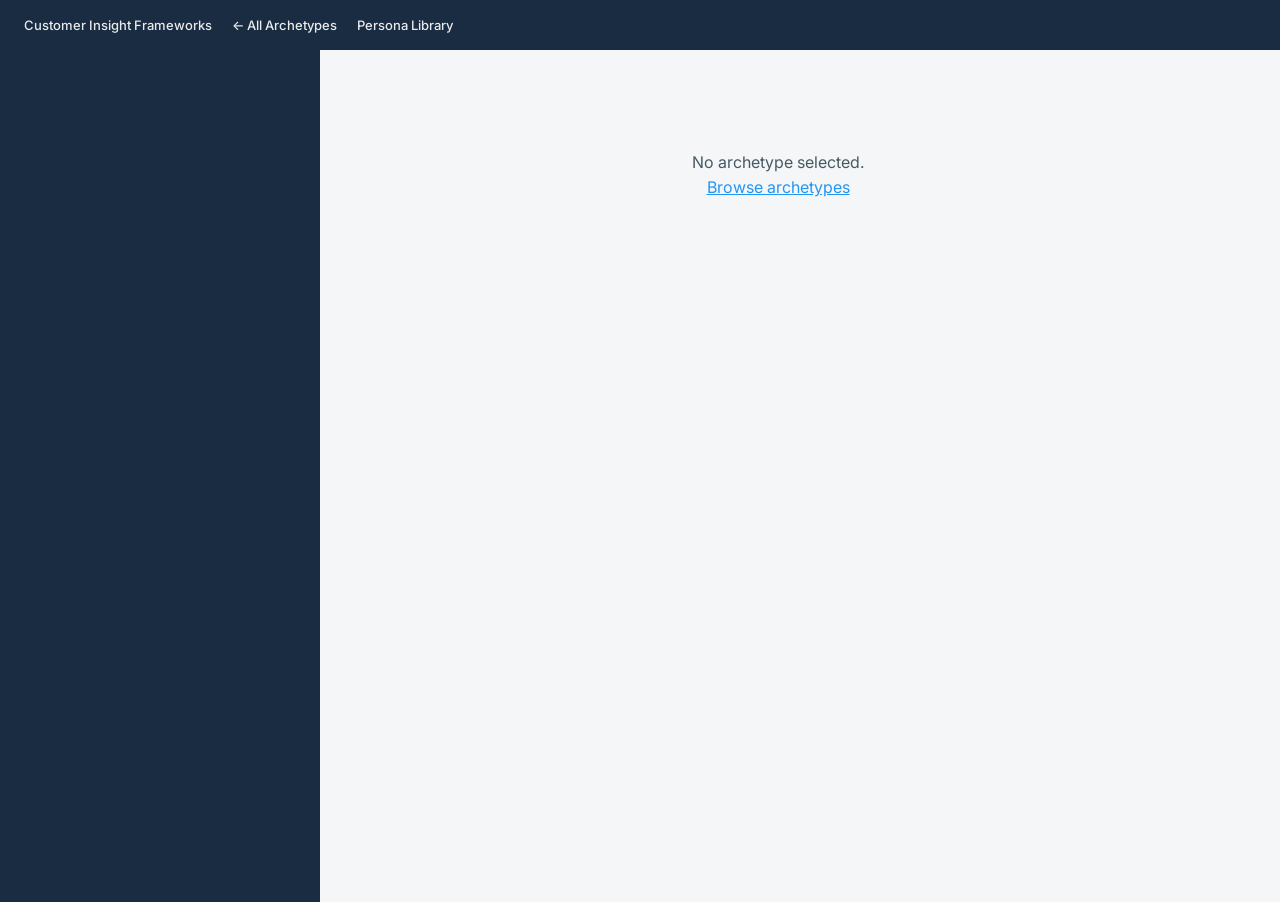
==== archetype.html @ 03883ad9 "Archetypes as tab in Persona Library; align CSP name with Book1; deploy-ready - Add Personas/Archety" ====
<!DOCTYPE html>
<html lang="en">
<head>
  <meta charset="UTF-8">
  <meta name="viewport" content="width=device-width, initial-scale=1.0">
  <title>Archetype — Customer Insight Frameworks</title>
  <link rel="preconnect" href="https://fonts.googleapis.com">
  <link href="https://fonts.googleapis.com/css2?family=Inter:wght@300;400;500;600;700;800&display=swap" rel="stylesheet">
  <style>
    *, *::before, *::after { box-sizing: border-box; margin: 0; padding: 0; }
    :root {
      --sidebar: #1a2c42;
      --sidebar-text: #fff;
      --main-bg: #f5f6f8;
      --text: #263238;
      --text-secondary: #455a64;
      --accent: #2196F3;
      --radius: 6px;
    }
    body { font-family: 'Inter', -apple-system, sans-serif; color: var(--text); line-height: 1.6; -webkit-font-smoothing: antialiased; background: var(--main-bg); }

    .top-bar {
      background: var(--sidebar);
      padding: 12px 24px;
      display: flex;
      align-items: center;
      justify-content: space-between;
    }
    .top-bar a {
      color: rgba(255,255,255,0.9);
      text-decoration: none;
      font-size: 13px;
      font-weight: 500;
    }
    .top-bar a:hover { color: #fff; }

    .layout {
      display: flex;
      min-height: calc(100vh - 48px);
    }

    .sidebar {
      width: 320px;
      min-width: 280px;
      background: var(--sidebar);
      color: var(--sidebar-text);
      padding: 32px 24px;
      overflow-y: auto;
    }
    .sidebar-photo {
      width: 120px;
      height: 120px;
      border-radius: 50%;
      overflow: hidden;
      margin: 0 auto 16px;
      display: block;
      border: 3px solid rgba(255,255,255,0.2);
    }
    .sidebar-photo img { width: 100%; height: 100%; object-fit: cover; }
    .sidebar-name {
      font-size: 28px;
      font-weight: 800;
      text-align: center;
      letter-spacing: 0.5px;
      margin-bottom: 4px;
    }
    .sidebar-role { font-size: 13px; text-align: center; opacity: 0.9; margin-bottom: 24px; }

    .sidebar-section { margin-bottom: 28px; }
    .sidebar-section-title {
      font-size: 10px;
      font-weight: 700;
      text-transform: uppercase;
      letter-spacing: 1.5px;
      opacity: 0.8;
      margin-bottom: 12px;
    }
    .sidebar-section ul { list-style: none; }
    .sidebar-section li { font-size: 12px; padding: 4px 0; padding-left: 14px; position: relative; }
    .sidebar-section li::before { content: '•'; position: absolute; left: 0; opacity: 0.7; }

    .device-pie {
      width: 140px;
      height: 140px;
      margin: 0 auto 12px;
      border-radius: 50%;
      background: conic-gradient(#42a5f5 0% var(--p1), #1e88e5 var(--p1) var(--p2), #1565c0 var(--p2) 100%);
    }
    .device-legend { font-size: 11px; text-align: center; opacity: 0.85; }

    .region-block { margin-bottom: 12px; }
    .region-name { font-size: 11px; font-weight: 700; margin-bottom: 4px; opacity: 0.9; }
    .region-block ul { margin: 0; padding-left: 14px; }
    .region-block li { font-size: 11px; padding: 2px 0; }

    .main {
      flex: 1;
      padding: 40px 48px 60px;
      overflow-y: auto;
      background: var(--main-bg);
    }
    .main-inner { max-width: 820px; }

    .main-title { font-size: 36px; font-weight: 800; color: var(--text); letter-spacing: -0.5px; margin-bottom: 8px; }
    .main-tagline { font-size: 17px; font-style: italic; color: var(--text-secondary); margin-bottom: 24px; }
    .main-narrative { font-size: 15px; color: var(--text-secondary); line-height: 1.8; margin-bottom: 32px; }

    .section-title { font-size: 18px; font-weight: 700; color: var(--text); margin-bottom: 16px; }
    .time-section { display: flex; gap: 32px; margin-bottom: 32px; flex-wrap: wrap; }
    .time-list { flex: 1; min-width: 280px; }
    .time-list ul { list-style: none; }
    .time-list li { font-size: 14px; color: var(--text-secondary); padding: 6px 0; padding-left: 20px; position: relative; }
    .time-list li::before { content: '•'; position: absolute; left: 0; color: var(--accent); font-weight: 700; }
    .time-icons {
      display: grid;
      grid-template-columns: repeat(3, 1fr);
      gap: 12px;
      max-width: 280px;
    }
    .time-icon {
      background: #e3f2fd;
      color: #1565c0;
      border-radius: 50%;
      width: 72px;
      height: 72px;
      display: flex;
      align-items: center;
      justify-content: center;
      font-size: 10px;
      font-weight: 600;
      text-align: center;
      padding: 8px;
      line-height: 1.3;
    }

    .two-col { display: grid; grid-template-columns: 1fr 1fr; gap: 32px; margin-bottom: 32px; }
    .two-col .section-title { margin-bottom: 12px; }
    .two-col ul { list-style: none; }
    .two-col li { font-size: 14px; color: var(--text-secondary); padding: 5px 0; padding-left: 18px; position: relative; }
    .two-col li::before { content: '•'; position: absolute; left: 0; color: var(--accent); }

    .toolkit-section { margin-bottom: 32px; }
    .toolkit-cat { margin-bottom: 16px; }
    .toolkit-cat-title { font-size: 12px; font-weight: 700; text-transform: uppercase; letter-spacing: 0.5px; color: var(--text-secondary); margin-bottom: 8px; }
    .toolkit-icons { display: flex; flex-wrap: wrap; gap: 8px; }
    .toolkit-icon {
      background: #e3f2fd;
      color: #1565c0;
      font-size: 11px;
      font-weight: 600;
      padding: 6px 12px;
      border-radius: 4px;
    }

    .channel-bars { margin-bottom: 20px; }
    .channel-row { display: flex; align-items: center; gap: 12px; margin-bottom: 8px; font-size: 13px; }
    .channel-label { width: 100px; flex-shrink: 0; color: var(--text-secondary); }
    .channel-track { flex: 1; height: 8px; background: #e0e0e0; border-radius: 4px; overflow: hidden; }
    .channel-fill { height: 100%; background: var(--accent); border-radius: 4px; }

    .footer-block {
      margin-top: 48px;
      padding-top: 24px;
      border-top: 1px solid #e0e0e0;
      font-size: 15px; font-weight: 700; color: var(--text);
    }
    .footer-placeholder { font-size: 12px; color: #9e9e9e; text-transform: uppercase; letter-spacing: 1px; margin-top: 8px; }

    .empty-state { padding: 60px 24px; text-align: center; color: var(--text-secondary); }
    .empty-state a { color: var(--accent); }

    @media (max-width: 900px) {
      .layout { flex-direction: column; }
      .sidebar { width: 100%; padding: 24px; }
      .two-col { grid-template-columns: 1fr; }
      .time-section { flex-direction: column; }
      .time-icons { max-width: 100%; }
    }
    @media (max-width: 768px) {
      .main { padding: 24px 20px 40px; }
    }
  </style>
</head>
<body>
  <div class="top-bar">
    <div>
      <a href="index.html">Customer Insight Frameworks</a>
      <a href="archetypes.html" style="margin-left: 16px;">&larr; All Archetypes</a>
      <a href="library.html" style="margin-left: 16px;">Persona Library</a>
    </div>
  </div>

  <div class="layout">
    <aside class="sidebar" id="sidebar"></aside>
    <main class="main">
      <div class="main-inner" id="mainContent"></div>
    </main>
  </div>

  <script src="archetype-data.js"></script>
  <script>
    (function() {
      const params = new URLSearchParams(location.search);
      const id = params.get('id');
      if (!id) {
        document.getElementById('sidebar').innerHTML = '';
        document.getElementById('mainContent').innerHTML = '<div class="empty-state"><p>No archetype selected.</p><p><a href="archetypes.html">Browse archetypes</a></p></div>';
        return;
      }
      const a = archetypeData.archetypes.find(x => x.id === id);
      if (!a) {
        document.getElementById('sidebar').innerHTML = '';
        document.getElementById('mainContent').innerHTML = '<div class="empty-state"><p>Archetype not found.</p><p><a href="archetypes.html">Browse archetypes</a></p></div>';
        return;
      }

      document.title = a.name + ' — ' + a.role + ' | Archetypes';

      const du = a.deviceUsage || {};
      const total = (du.laptop || 0) + (du.mobile || 0) + (du.tablet || 0) + (du.desktop || 0) || 1;
      const p1 = ((du.laptop || 0) / total * 100).toFixed(1);
      const p2 = (((du.laptop || 0) + (du.mobile || 0)) / total * 100).toFixed(1);

      const otherRolesList = Array.isArray(a.otherRoles) ? a.otherRoles : (a.otherRoles ? [a.otherRoles] : []);
      const otherRolesHtml = otherRolesList.length ? '<ul><li>' + otherRolesList.join('</li><li>') + '</li></ul>' : '';

      let regionsHtml = '';
      if (a.regionalConsiderations && typeof a.regionalConsiderations === 'object') {
        regionsHtml = Object.entries(a.regionalConsiderations).map(([region, points]) => {
          const list = Array.isArray(points) ? points : [points];
          return '<div class="region-block"><div class="region-name">' + region + '</div><ul><li>' + list.join('</li><li>') + '</li></ul></div>';
        }).join('');
      }

      const coreList = a.coreJourneys || a.coreExperiences || [];
      const collabList = a.keyCollaborators || [];

      document.getElementById('sidebar').innerHTML = `
        <div class="sidebar-photo-wrap">
          <img class="sidebar-photo" src="${a.avatar}" alt="${a.name}" onerror="this.style.display='none';this.nextElementSibling.style.display='flex';"/>
          <div class="sidebar-photo" style="display:none;align-items:center;justify-content:center;background:#2d3e52;font-size:36px;font-weight:700;">${a.name.substring(0,2)}</div>
        </div>
        <div class="sidebar-name">${a.name.toUpperCase()}</div>
        <div class="sidebar-role">${a.role}</div>
        ${otherRolesList.length ? '<div class="sidebar-section"><div class="sidebar-section-title">Other Roles</div>' + otherRolesHtml + '</div>' : ''}
        <div class="sidebar-section">
          <div class="sidebar-section-title">Device Usage</div>
          <div class="device-pie" style="--p1:${p1}%;--p2:${p2}%"></div>
          <div class="device-legend">Laptop ${du.laptop || 0}% · Mobile ${du.mobile || 0}% · Tablet ${du.tablet || 0}%</div>
        </div>
        ${coreList.length ? '<div class="sidebar-section"><div class="sidebar-section-title">Core Journeys</div><ul><li>' + coreList.join('</li><li>') + '</li></ul></div>' : ''}
        ${collabList.length ? '<div class="sidebar-section"><div class="sidebar-section-title">Key Collaborators</div><ul><li>' + collabList.join('</li><li>') + '</li></ul></div>' : ''}
        ${regionsHtml ? '<div class="sidebar-section"><div class="sidebar-section-title">Regional Considerations</div>' + regionsHtml + '</div>' : ''}
      `;

      const timeIconsHtml = (a.timeIcons || []).slice(0, 6).map(t => '<div class="time-icon">' + (t.label || '') + '</div>').join('');
      const toolkit = a.dailyToolkit || {};
      const produce = toolkit.produce || [];
      const collaborate = toolkit.collaborate || [];
      const administrate = toolkit.administrate || [];
      const toolkitHtml = `
        <div class="toolkit-cat"><div class="toolkit-cat-title">Produce</div><div class="toolkit-icons">${produce.map(t => '<span class="toolkit-icon">' + t + '</span>').join('')}</div></div>
        <div class="toolkit-cat"><div class="toolkit-cat-title">Collaborate</div><div class="toolkit-icons">${collaborate.map(t => '<span class="toolkit-icon">' + t + '</span>').join('')}</div></div>
        <div class="toolkit-cat"><div class="toolkit-cat-title">Administrate</div><div class="toolkit-icons">${administrate.map(t => '<span class="toolkit-icon">' + t + '</span>').join('')}</div></div>
      `;
      const comm = (a.preferredChannels && a.preferredChannels.communication) || [];
      const supp = (a.preferredChannels && a.preferredChannels.support) || [];
      const channelBars = (label, items) => '<div class="channel-bars"><div class="toolkit-cat-title">' + label + '</div>' + items.map(c => '<div class="channel-row"><span class="channel-label">' + c.name + '</span><div class="channel-track"><div class="channel-fill" style="width:' + (c.value || 0) + '%"></div></div></div>').join('') + '</div>';
      const channelsHtml = channelBars('Communication', comm) + channelBars('Support', supp);

      document.getElementById('mainContent').innerHTML = `
        <h1 class="main-title">${a.role}</h1>
        <p class="main-tagline">${a.tagline}</p>
        <div class="main-narrative">${a.narrative}</div>

        <div class="section-title">How ${a.name} spends their time</div>
        <div class="time-section">
          <div class="time-list"><ul>${(a.howSpendsTime || []).map(s => '<li>' + s + '</li>').join('')}</ul></div>
          <div class="time-icons">${timeIconsHtml}</div>
        </div>

        <div class="two-col">
          <div>
            <div class="section-title">Motivations</div>
            <ul>${(a.motivations || []).map(m => '<li>' + m + '</li>').join('')}</ul>
          </div>
          <div>
            <div class="section-title">Challenges</div>
            <ul>${(a.challenges || []).map(c => '<li>' + c + '</li>').join('')}</ul>
          </div>
        </div>

        <div class="toolkit-section">
          <div class="section-title">Daily toolkit</div>
          ${toolkitHtml}
        </div>

        <div class="toolkit-section">
          <div class="section-title">Preferred channels</div>
          ${channelsHtml}
        </div>

        <div class="footer-block">${a.footerTitle || (a.name + ' and friends')}</div>
        <div class="footer-placeholder">Placeholder for demographic analysis</div>
      `;
    })();
  </script>
</body>
</html>
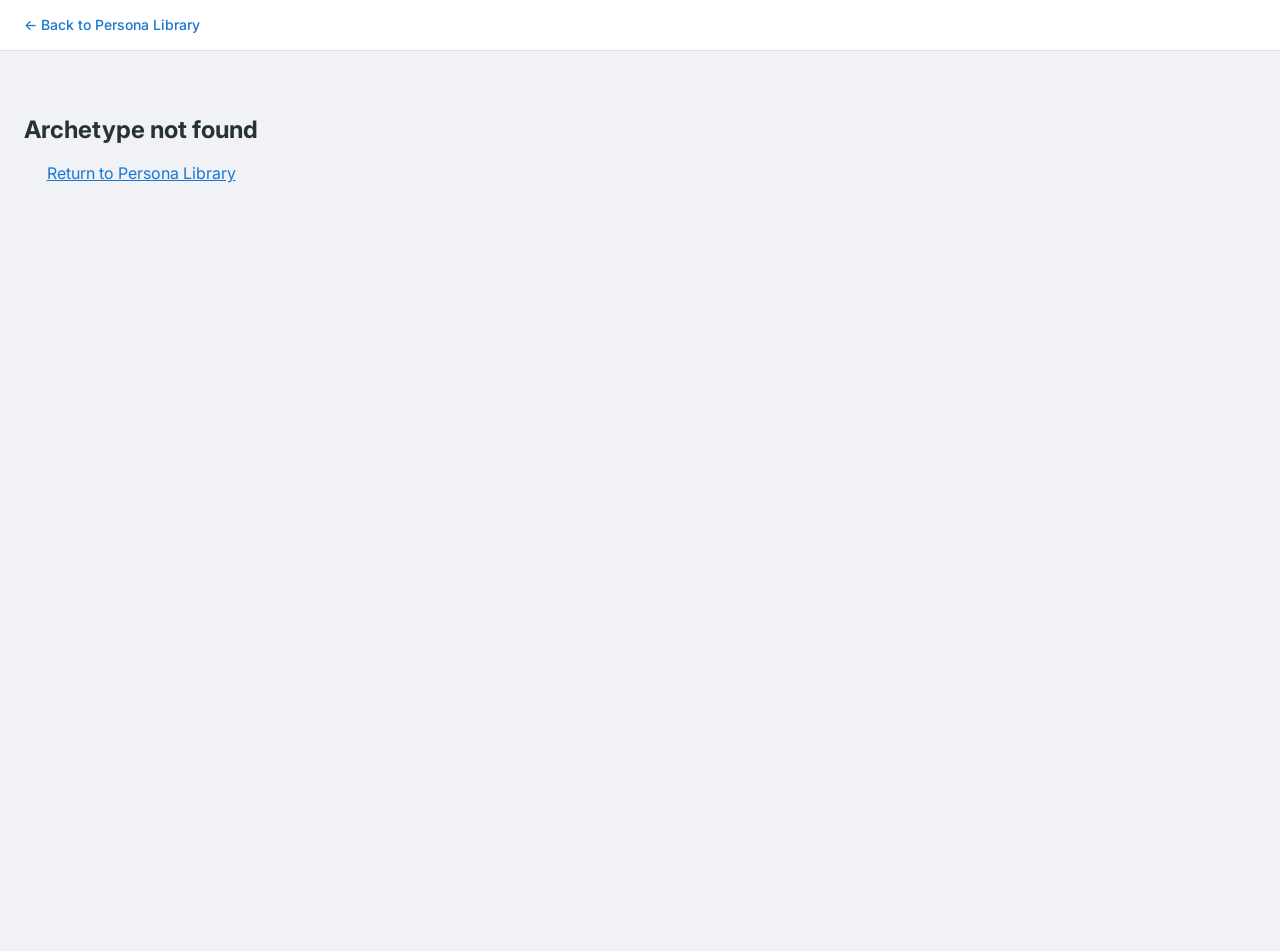
==== commit d86e7ba2: "Deploy: Archetypes section, journey maps page, data personas, and persona library updates Made-with:" ====
--- a/archetype.html
+++ b/archetype.html
@@ -3,306 +3,193 @@
 <head>
   <meta charset="UTF-8">
   <meta name="viewport" content="width=device-width, initial-scale=1.0">
-  <title>Archetype — Customer Insight Frameworks</title>
+  <title>Archetype — Persona Library</title>
   <link rel="preconnect" href="https://fonts.googleapis.com">
-  <link href="https://fonts.googleapis.com/css2?family=Inter:wght@300;400;500;600;700;800&display=swap" rel="stylesheet">
+  <link href="https://fonts.googleapis.com/css2?family=Inter:wght@400;500;600;700;800&display=swap" rel="stylesheet">
   <style>
     *, *::before, *::after { box-sizing: border-box; margin: 0; padding: 0; }
     :root {
-      --sidebar: #1a2c42;
-      --sidebar-text: #fff;
-      --main-bg: #f5f6f8;
-      --text: #263238;
-      --text-secondary: #455a64;
-      --accent: #2196F3;
-      --radius: 6px;
+      --sidebar-bg: #1e3a5f;
+      --sidebar-text: #ffffff;
+      --sidebar-muted: rgba(255,255,255,0.75);
+      --main-bg: #f0f2f5;
+      --main-text: #263238;
+      --main-muted: #546e7a;
+      --accent: #1976d2;
+      --accent-light: #e3f2fd;
     }
-    body { font-family: 'Inter', -apple-system, sans-serif; color: var(--text); line-height: 1.6; -webkit-font-smoothing: antialiased; background: var(--main-bg); }
-
-    .top-bar {
-      background: var(--sidebar);
-      padding: 12px 24px;
-      display: flex;
-      align-items: center;
-      justify-content: space-between;
-    }
-    .top-bar a {
-      color: rgba(255,255,255,0.9);
-      text-decoration: none;
-      font-size: 13px;
-      font-weight: 500;
-    }
-    .top-bar a:hover { color: #fff; }
-
-    .layout {
-      display: flex;
-      min-height: calc(100vh - 48px);
-    }
-
-    .sidebar {
-      width: 320px;
-      min-width: 280px;
-      background: var(--sidebar);
-      color: var(--sidebar-text);
-      padding: 32px 24px;
-      overflow-y: auto;
-    }
-    .sidebar-photo {
-      width: 120px;
-      height: 120px;
-      border-radius: 50%;
-      overflow: hidden;
-      margin: 0 auto 16px;
-      display: block;
-      border: 3px solid rgba(255,255,255,0.2);
-    }
-    .sidebar-photo img { width: 100%; height: 100%; object-fit: cover; }
-    .sidebar-name {
-      font-size: 28px;
-      font-weight: 800;
-      text-align: center;
-      letter-spacing: 0.5px;
-      margin-bottom: 4px;
-    }
-    .sidebar-role { font-size: 13px; text-align: center; opacity: 0.9; margin-bottom: 24px; }
-
+    body { font-family: 'Inter', -apple-system, sans-serif; background: var(--main-bg); color: var(--main-text); line-height: 1.6; -webkit-font-smoothing: antialiased; min-height: 100vh; }
+    .page { display: flex; min-height: 100vh; }
+    .back-bar { background: #fff; border-bottom: 1px solid #e0e0e0; padding: 12px 24px; }
+    .back-bar a { color: var(--accent); text-decoration: none; font-size: 14px; font-weight: 500; display: inline-flex; align-items: center; gap: 6px; }
+    .back-bar a:hover { text-decoration: underline; }
+    .sidebar { width: 320px; flex-shrink: 0; background: var(--sidebar-bg); color: var(--sidebar-text); padding: 32px 24px; overflow-y: auto; }
+    .sidebar-photo { width: 120px; height: 120px; border-radius: 50%; overflow: hidden; margin: 0 auto 16px; border: 3px solid rgba(255,255,255,0.2); }
+    .sidebar-photo img { width: 100%; height: 100%; object-fit: cover; display: block; }
+    .sidebar-name { font-size: 28px; font-weight: 800; letter-spacing: 0.05em; text-align: center; margin-bottom: 4px; }
+    .sidebar-role { font-size: 13px; color: var(--sidebar-muted); text-align: center; margin-bottom: 28px; }
     .sidebar-section { margin-bottom: 28px; }
-    .sidebar-section-title {
-      font-size: 10px;
-      font-weight: 700;
-      text-transform: uppercase;
-      letter-spacing: 1.5px;
-      opacity: 0.8;
-      margin-bottom: 12px;
-    }
-    .sidebar-section ul { list-style: none; }
-    .sidebar-section li { font-size: 12px; padding: 4px 0; padding-left: 14px; position: relative; }
-    .sidebar-section li::before { content: '•'; position: absolute; left: 0; opacity: 0.7; }
-
-    .device-pie {
-      width: 140px;
-      height: 140px;
-      margin: 0 auto 12px;
-      border-radius: 50%;
-      background: conic-gradient(#42a5f5 0% var(--p1), #1e88e5 var(--p1) var(--p2), #1565c0 var(--p2) 100%);
-    }
-    .device-legend { font-size: 11px; text-align: center; opacity: 0.85; }
-
+    .sidebar-section-title { font-size: 10px; font-weight: 700; text-transform: uppercase; letter-spacing: 1.5px; color: var(--sidebar-muted); margin-bottom: 10px; }
+    .sidebar-section ul, .sidebar-section .list { list-style: none; }
+    .sidebar-section li, .sidebar-section .list-item { font-size: 13px; color: var(--sidebar-muted); padding: 4px 0; line-height: 1.5; }
+    .device-pie { width: 140px; height: 140px; border-radius: 50%; margin: 0 auto 12px; background: conic-gradient(var(--accent) 0deg, var(--accent) calc(var(--laptop, 50) * 3.6deg), #2d5a8a calc(var(--laptop, 50) * 3.6deg), #2d5a8a calc((var(--laptop, 50) + var(--desktop, 30)) * 3.6deg), #3d6a9a calc((var(--laptop, 50) + var(--desktop, 30)) * 3.6deg), #3d6a9a 360deg); }
+    .device-legend { display: flex; justify-content: center; gap: 12px; flex-wrap: wrap; font-size: 11px; color: var(--sidebar-muted); }
     .region-block { margin-bottom: 12px; }
-    .region-name { font-size: 11px; font-weight: 700; margin-bottom: 4px; opacity: 0.9; }
-    .region-block ul { margin: 0; padding-left: 14px; }
-    .region-block li { font-size: 11px; padding: 2px 0; }
-
-    .main {
-      flex: 1;
-      padding: 40px 48px 60px;
-      overflow-y: auto;
-      background: var(--main-bg);
-    }
-    .main-inner { max-width: 820px; }
-
-    .main-title { font-size: 36px; font-weight: 800; color: var(--text); letter-spacing: -0.5px; margin-bottom: 8px; }
-    .main-tagline { font-size: 17px; font-style: italic; color: var(--text-secondary); margin-bottom: 24px; }
-    .main-narrative { font-size: 15px; color: var(--text-secondary); line-height: 1.8; margin-bottom: 32px; }
-
-    .section-title { font-size: 18px; font-weight: 700; color: var(--text); margin-bottom: 16px; }
-    .time-section { display: flex; gap: 32px; margin-bottom: 32px; flex-wrap: wrap; }
-    .time-list { flex: 1; min-width: 280px; }
-    .time-list ul { list-style: none; }
-    .time-list li { font-size: 14px; color: var(--text-secondary); padding: 6px 0; padding-left: 20px; position: relative; }
-    .time-list li::before { content: '•'; position: absolute; left: 0; color: var(--accent); font-weight: 700; }
-    .time-icons {
-      display: grid;
-      grid-template-columns: repeat(3, 1fr);
-      gap: 12px;
-      max-width: 280px;
-    }
-    .time-icon {
-      background: #e3f2fd;
-      color: #1565c0;
-      border-radius: 50%;
-      width: 72px;
-      height: 72px;
-      display: flex;
-      align-items: center;
-      justify-content: center;
-      font-size: 10px;
-      font-weight: 600;
-      text-align: center;
-      padding: 8px;
-      line-height: 1.3;
-    }
-
-    .two-col { display: grid; grid-template-columns: 1fr 1fr; gap: 32px; margin-bottom: 32px; }
-    .two-col .section-title { margin-bottom: 12px; }
-    .two-col ul { list-style: none; }
-    .two-col li { font-size: 14px; color: var(--text-secondary); padding: 5px 0; padding-left: 18px; position: relative; }
-    .two-col li::before { content: '•'; position: absolute; left: 0; color: var(--accent); }
-
-    .toolkit-section { margin-bottom: 32px; }
+    .region-block strong { font-size: 11px; color: var(--sidebar-muted); display: block; margin-bottom: 4px; }
+    .region-block ul { list-style: none; }
+    .region-block li { font-size: 12px; color: var(--sidebar-muted); padding: 2px 0; }
+    .main { flex: 1; padding: 40px 48px 60px; overflow-y: auto; max-width: 900px; }
+    .main-title { font-size: 32px; font-weight: 800; color: var(--main-text); margin-bottom: 8px; letter-spacing: -0.5px; }
+    .main-tagline { font-size: 16px; font-style: italic; color: var(--main-muted); margin-bottom: 24px; }
+    .main p { font-size: 15px; line-height: 1.8; color: var(--main-muted); margin-bottom: 28px; }
+    .main-section { margin-bottom: 32px; }
+    .main-section-title { font-size: 14px; font-weight: 800; text-transform: uppercase; letter-spacing: 1px; color: var(--main-text); margin-bottom: 12px; }
+    .how-grid { display: grid; grid-template-columns: 1fr auto; gap: 32px; align-items: start; }
+    .how-list { list-style: none; }
+    .how-list li { font-size: 14px; color: var(--main-muted); padding: 6px 0; padding-left: 20px; position: relative; }
+    .how-list li::before { content: ''; position: absolute; left: 0; top: 12px; width: 6px; height: 6px; border-radius: 50%; background: var(--accent); }
+    .trait-grid { display: grid; grid-template-columns: repeat(3, 1fr); gap: 12px; }
+    .trait-icon { width: 64px; height: 64px; border-radius: 50%; background: var(--accent-light); color: var(--accent); display: flex; align-items: center; justify-content: center; font-size: 24px; margin: 0 auto 6px; }
+    .trait-label { font-size: 11px; font-weight: 600; text-align: center; color: var(--main-text); line-height: 1.3; }
+    .two-col { display: grid; grid-template-columns: 1fr 1fr; gap: 32px; }
+    .motivations-list, .challenges-list { list-style: none; }
+    .motivations-list li, .challenges-list li { font-size: 14px; color: var(--main-muted); padding: 5px 0; padding-left: 18px; position: relative; }
+    .motivations-list li::before { content: '•'; position: absolute; left: 0; color: var(--accent); font-weight: 700; }
+    .challenges-list li::before { content: '•'; position: absolute; left: 0; color: #c62828; font-weight: 700; }
     .toolkit-cat { margin-bottom: 16px; }
-    .toolkit-cat-title { font-size: 12px; font-weight: 700; text-transform: uppercase; letter-spacing: 0.5px; color: var(--text-secondary); margin-bottom: 8px; }
-    .toolkit-icons { display: flex; flex-wrap: wrap; gap: 8px; }
-    .toolkit-icon {
-      background: #e3f2fd;
-      color: #1565c0;
-      font-size: 11px;
-      font-weight: 600;
-      padding: 6px 12px;
-      border-radius: 4px;
-    }
-
-    .channel-bars { margin-bottom: 20px; }
+    .toolkit-cat-title { font-size: 11px; font-weight: 700; text-transform: uppercase; letter-spacing: 1px; color: var(--main-muted); margin-bottom: 8px; }
+    .toolkit-icons { display: flex; flex-wrap: wrap; gap: 10px; }
+    .toolkit-icon { width: 36px; height: 36px; border-radius: 8px; background: var(--accent-light); color: var(--accent); font-size: 12px; font-weight: 700; display: flex; align-items: center; justify-content: center; }
     .channel-row { display: flex; align-items: center; gap: 12px; margin-bottom: 8px; font-size: 13px; }
-    .channel-label { width: 100px; flex-shrink: 0; color: var(--text-secondary); }
-    .channel-track { flex: 1; height: 8px; background: #e0e0e0; border-radius: 4px; overflow: hidden; }
-    .channel-fill { height: 100%; background: var(--accent); border-radius: 4px; }
-
-    .footer-block {
-      margin-top: 48px;
-      padding-top: 24px;
-      border-top: 1px solid #e0e0e0;
-      font-size: 15px; font-weight: 700; color: var(--text);
-    }
-    .footer-placeholder { font-size: 12px; color: #9e9e9e; text-transform: uppercase; letter-spacing: 1px; margin-top: 8px; }
-
-    .empty-state { padding: 60px 24px; text-align: center; color: var(--text-secondary); }
-    .empty-state a { color: var(--accent); }
-
+    .channel-name { width: 100px; flex-shrink: 0; color: var(--main-muted); }
+    .channel-bar { flex: 1; height: 8px; background: #e0e0e0; border-radius: 4px; overflow: hidden; }
+    .channel-bar-fill { height: 100%; background: var(--accent); border-radius: 4px; }
+    .footer-note { margin-top: 48px; padding-top: 24px; border-top: 1px solid #e0e0e0; font-size: 14px; color: var(--main-muted); text-align: center; }
+    .footer-placeholder { font-size: 12px; text-transform: uppercase; letter-spacing: 1px; color: #b0bec5; margin-top: 8px; }
+    .not-found { padding: 60px 24px; text-align: center; }
+    .not-found h1 { font-size: 24px; margin-bottom: 12px; }
+    .not-found a { color: var(--accent); }
     @media (max-width: 900px) {
-      .layout { flex-direction: column; }
+      .page { flex-direction: column; }
       .sidebar { width: 100%; padding: 24px; }
+      .how-grid { grid-template-columns: 1fr; }
       .two-col { grid-template-columns: 1fr; }
-      .time-section { flex-direction: column; }
-      .time-icons { max-width: 100%; }
-    }
-    @media (max-width: 768px) {
-      .main { padding: 24px 20px 40px; }
+      .trait-grid { grid-template-columns: repeat(2, 1fr); }
+      .main { padding: 24px; }
     }
   </style>
 </head>
 <body>
-  <div class="top-bar">
-    <div>
-      <a href="index.html">Customer Insight Frameworks</a>
-      <a href="archetypes.html" style="margin-left: 16px;">&larr; All Archetypes</a>
-      <a href="library.html" style="margin-left: 16px;">Persona Library</a>
+  <div class="back-bar">
+    <a href="library.html">&larr; Back to Persona Library</a>
+  </div>
+  <div class="page" id="page">
+    <div class="not-found" id="notFound" style="display:none;">
+      <h1>Archetype not found</h1>
+      <p><a href="library.html">Return to Persona Library</a></p>
     </div>
+    <div id="content" style="display:none; flex:1; width:100%;"></div>
   </div>
-
-  <div class="layout">
-    <aside class="sidebar" id="sidebar"></aside>
-    <main class="main">
-      <div class="main-inner" id="mainContent"></div>
-    </main>
-  </div>
-
-  <script src="archetype-data.js"></script>
+  <script src="archetypes.js"></script>
   <script>
     (function() {
-      const params = new URLSearchParams(location.search);
+      const params = new URLSearchParams(window.location.search);
       const id = params.get('id');
       if (!id) {
-        document.getElementById('sidebar').innerHTML = '';
-        document.getElementById('mainContent').innerHTML = '<div class="empty-state"><p>No archetype selected.</p><p><a href="archetypes.html">Browse archetypes</a></p></div>';
+        document.getElementById('notFound').style.display = 'block';
         return;
       }
-      const a = archetypeData.archetypes.find(x => x.id === id);
+      const list = window.archetypeData && window.archetypeData.list ? window.archetypeData.list : [];
+      const a = list.find(function(x) { return x.id === id; });
       if (!a) {
-        document.getElementById('sidebar').innerHTML = '';
-        document.getElementById('mainContent').innerHTML = '<div class="empty-state"><p>Archetype not found.</p><p><a href="archetypes.html">Browse archetypes</a></p></div>';
+        document.getElementById('notFound').style.display = 'block';
         return;
       }
+      document.title = a.name + ' — ' + a.role + ' | Persona Library';
+      const du = a.deviceUsage || { laptop: 50, desktop: 30, mobile: 20 };
+      const total = (du.laptop || 0) + (du.desktop || 0) + (du.mobile || 0) || 100;
+      const laptopPct = Math.round(((du.laptop || 0) / total) * 100);
+      const desktopPct = Math.round(((du.desktop || 0) / total) * 100);
+      const mobilePct = 100 - laptopPct - desktopPct;
+      const avatarUrl = a.avatar || '';
 
-      document.title = a.name + ' — ' + a.role + ' | Archetypes';
-
-      const du = a.deviceUsage || {};
-      const total = (du.laptop || 0) + (du.mobile || 0) + (du.tablet || 0) + (du.desktop || 0) || 1;
-      const p1 = ((du.laptop || 0) / total * 100).toFixed(1);
-      const p2 = (((du.laptop || 0) + (du.mobile || 0)) / total * 100).toFixed(1);
-
-      const otherRolesList = Array.isArray(a.otherRoles) ? a.otherRoles : (a.otherRoles ? [a.otherRoles] : []);
-      const otherRolesHtml = otherRolesList.length ? '<ul><li>' + otherRolesList.join('</li><li>') + '</li></ul>' : '';
-
-      let regionsHtml = '';
-      if (a.regionalConsiderations && typeof a.regionalConsiderations === 'object') {
-        regionsHtml = Object.entries(a.regionalConsiderations).map(([region, points]) => {
-          const list = Array.isArray(points) ? points : [points];
-          return '<div class="region-block"><div class="region-name">' + region + '</div><ul><li>' + list.join('</li><li>') + '</li></ul></div>';
-        }).join('');
+      function renderList(items) {
+        if (!items || !items.length) return '';
+        return '<ul class="list">' + items.map(function(i) { return '<li class="list-item">' + i + '</li>'; }).join('') + '</ul>';
+      }
+      function renderRegional(reg) {
+        if (!reg || typeof reg !== 'object') return '';
+        var html = [];
+        ['APAC', 'EMEA', 'LatAm', 'NA'].forEach(function(region) {
+          if (reg[region] && reg[region].length) {
+            html.push('<div class="region-block"><strong>' + region + '</strong><ul>' + reg[region].map(function(s) { return '<li>' + s + '</li>'; }).join('') + '</ul></div>');
+          }
+        });
+        return html.join('');
+      }
+      function renderChannels(channels) {
+        if (!channels) return '';
+        var html = [];
+        ['communication', 'support'].forEach(function(k) {
+          var arr = channels[k];
+          if (!arr || !arr.length) return;
+          html.push('<div class="toolkit-cat"><div class="toolkit-cat-title">' + (k === 'communication' ? 'Communication' : 'Support') + '</div>');
+          arr.forEach(function(c) {
+            var pct = Math.min(100, Math.max(0, c.level || 0));
+            html.push('<div class="channel-row"><span class="channel-name">' + (c.name || '') + '</span><div class="channel-bar"><div class="channel-bar-fill" style="width:' + pct + '%"></div></div></div>');
+          });
+          html.push('</div>');
+        });
+        return html.join('');
+      }
+      function renderToolkit(toolkit) {
+        if (!toolkit) return '';
+        var html = [];
+        ['produce', 'collaborate', 'administrate'].forEach(function(k) {
+          var arr = toolkit[k];
+          if (!arr || !arr.length) return;
+          html.push('<div class="toolkit-cat"><div class="toolkit-cat-title">' + (k.charAt(0).toUpperCase() + k.slice(1)) + '</div><div class="toolkit-icons">');
+          arr.forEach(function(t) { html.push('<div class="toolkit-icon">' + (t.length > 2 ? t.substring(0, 2) : t) + '</div>'); });
+          html.push('</div></div>');
+        });
+        return html.join('');
       }
 
-      const coreList = a.coreJourneys || a.coreExperiences || [];
-      const collabList = a.keyCollaborators || [];
+      var traitsHtml = (a.traitIcons && a.traitIcons.length) ? a.traitIcons.map(function(t) {
+        return '<div><div class="trait-icon">&#9679;</div><div class="trait-label">' + t + '</div></div>';
+      }).join('') : '';
 
-      document.getElementById('sidebar').innerHTML = `
-        <div class="sidebar-photo-wrap">
-          <img class="sidebar-photo" src="${a.avatar}" alt="${a.name}" onerror="this.style.display='none';this.nextElementSibling.style.display='flex';"/>
-          <div class="sidebar-photo" style="display:none;align-items:center;justify-content:center;background:#2d3e52;font-size:36px;font-weight:700;">${a.name.substring(0,2)}</div>
-        </div>
-        <div class="sidebar-name">${a.name.toUpperCase()}</div>
-        <div class="sidebar-role">${a.role}</div>
-        ${otherRolesList.length ? '<div class="sidebar-section"><div class="sidebar-section-title">Other Roles</div>' + otherRolesHtml + '</div>' : ''}
-        <div class="sidebar-section">
-          <div class="sidebar-section-title">Device Usage</div>
-          <div class="device-pie" style="--p1:${p1}%;--p2:${p2}%"></div>
-          <div class="device-legend">Laptop ${du.laptop || 0}% · Mobile ${du.mobile || 0}% · Tablet ${du.tablet || 0}%</div>
-        </div>
-        ${coreList.length ? '<div class="sidebar-section"><div class="sidebar-section-title">Core Journeys</div><ul><li>' + coreList.join('</li><li>') + '</li></ul></div>' : ''}
-        ${collabList.length ? '<div class="sidebar-section"><div class="sidebar-section-title">Key Collaborators</div><ul><li>' + collabList.join('</li><li>') + '</li></ul></div>' : ''}
-        ${regionsHtml ? '<div class="sidebar-section"><div class="sidebar-section-title">Regional Considerations</div>' + regionsHtml + '</div>' : ''}
-      `;
+      var coreLabel = a.coreExperiences ? 'CORE EXPERIENCES' : 'CORE JOURNEYS';
+      var coreItems = a.coreExperiences || a.coreJourneys || [];
 
-      const timeIconsHtml = (a.timeIcons || []).slice(0, 6).map(t => '<div class="time-icon">' + (t.label || '') + '</div>').join('');
-      const toolkit = a.dailyToolkit || {};
-      const produce = toolkit.produce || [];
-      const collaborate = toolkit.collaborate || [];
-      const administrate = toolkit.administrate || [];
-      const toolkitHtml = `
-        <div class="toolkit-cat"><div class="toolkit-cat-title">Produce</div><div class="toolkit-icons">${produce.map(t => '<span class="toolkit-icon">' + t + '</span>').join('')}</div></div>
-        <div class="toolkit-cat"><div class="toolkit-cat-title">Collaborate</div><div class="toolkit-icons">${collaborate.map(t => '<span class="toolkit-icon">' + t + '</span>').join('')}</div></div>
-        <div class="toolkit-cat"><div class="toolkit-cat-title">Administrate</div><div class="toolkit-icons">${administrate.map(t => '<span class="toolkit-icon">' + t + '</span>').join('')}</div></div>
-      `;
-      const comm = (a.preferredChannels && a.preferredChannels.communication) || [];
-      const supp = (a.preferredChannels && a.preferredChannels.support) || [];
-      const channelBars = (label, items) => '<div class="channel-bars"><div class="toolkit-cat-title">' + label + '</div>' + items.map(c => '<div class="channel-row"><span class="channel-label">' + c.name + '</span><div class="channel-track"><div class="channel-fill" style="width:' + (c.value || 0) + '%"></div></div></div>').join('') + '</div>';
-      const channelsHtml = channelBars('Communication', comm) + channelBars('Support', supp);
+      var sidebarHtml = '<div class="sidebar">' +
+        '<div class="sidebar-photo"><img src="' + avatarUrl + '" alt="' + a.name + '" /></div>' +
+        '<div class="sidebar-name">' + a.name.toUpperCase() + '</div>' +
+        '<div class="sidebar-role">' + (a.role || '') + '</div>' +
+        (a.otherRoles && a.otherRoles.length ? '<div class="sidebar-section"><div class="sidebar-section-title">Other roles</div>' + renderList(a.otherRoles) + '</div>' : '') +
+        (a.deviceUsage ? '<div class="sidebar-section"><div class="sidebar-section-title">Device usage</div><div class="device-pie" style="--laptop:' + laptopPct + ';--desktop:' + desktopPct + ';"></div><div class="device-legend"><span>Laptop ' + laptopPct + '%</span><span>Desktop ' + desktopPct + '%</span><span>Mobile ' + mobilePct + '%</span></div></div>' : '') +
+        (coreItems.length ? '<div class="sidebar-section"><div class="sidebar-section-title">' + coreLabel + '</div>' + renderList(coreItems) + '</div>' : '') +
+        (a.keyCollaborators && a.keyCollaborators.length ? '<div class="sidebar-section"><div class="sidebar-section-title">Key collaborators</div>' + renderList(a.keyCollaborators) + '</div>' : '') +
+        (a.regionalConsiderations && Object.keys(a.regionalConsiderations).length ? '<div class="sidebar-section"><div class="sidebar-section-title">Regional considerations</div>' + renderRegional(a.regionalConsiderations) + '</div>' : '') +
+        '</div>';
 
-      document.getElementById('mainContent').innerHTML = `
-        <h1 class="main-title">${a.role}</h1>
-        <p class="main-tagline">${a.tagline}</p>
-        <div class="main-narrative">${a.narrative}</div>
+      var mainHtml = '<div class="main">' +
+        '<h1 class="main-title">' + (a.role || '') + '</h1>' +
+        (a.tagline ? '<p class="main-tagline">' + a.tagline + '</p>' : '') +
+        (a.description ? '<p>' + a.description + '</p>' : '') +
+        (a.howSpendsTime && a.howSpendsTime.length ? '<div class="main-section"><div class="main-section-title">How ' + a.name + ' spends their time</div><div class="how-grid"><ul class="how-list">' + a.howSpendsTime.map(function(h) { return '<li>' + h + '</li>'; }).join('') + '</ul><div class="trait-grid">' + traitsHtml + '</div></div></div>' : '') +
+        '<div class="main-section"><div class="two-col">' +
+        (a.motivations && a.motivations.length ? '<div><div class="main-section-title">Motivations</div><ul class="motivations-list">' + a.motivations.map(function(m) { return '<li>' + m + '</li>'; }).join('') + '</ul></div>' : '') +
+        (a.challenges && a.challenges.length ? '<div><div class="main-section-title">Challenges</div><ul class="challenges-list">' + a.challenges.map(function(c) { return '<li>' + c + '</li>'; }).join('') + '</ul></div>' : '') +
+        '</div></div>' +
+        (a.dailyToolkit ? '<div class="main-section"><div class="main-section-title">Daily toolkit</div>' + renderToolkit(a.dailyToolkit) + '</div>' : '') +
+        (a.preferredChannels ? '<div class="main-section"><div class="main-section-title">Preferred channels</div>' + renderChannels(a.preferredChannels) + '</div>' : '') +
+        '<div class="footer-note">' + a.name + ' and their friends: About our ' + (a.role ? a.role + 's' : 'Archetypes') + '</div><div class="footer-placeholder">Placeholder for demographic analysis</div>' +
+        '</div>';
 
-        <div class="section-title">How ${a.name} spends their time</div>
-        <div class="time-section">
-          <div class="time-list"><ul>${(a.howSpendsTime || []).map(s => '<li>' + s + '</li>').join('')}</ul></div>
-          <div class="time-icons">${timeIconsHtml}</div>
-        </div>
-
-        <div class="two-col">
-          <div>
-            <div class="section-title">Motivations</div>
-            <ul>${(a.motivations || []).map(m => '<li>' + m + '</li>').join('')}</ul>
-          </div>
-          <div>
-            <div class="section-title">Challenges</div>
-            <ul>${(a.challenges || []).map(c => '<li>' + c + '</li>').join('')}</ul>
-          </div>
-        </div>
-
-        <div class="toolkit-section">
-          <div class="section-title">Daily toolkit</div>
-          ${toolkitHtml}
-        </div>
-
-        <div class="toolkit-section">
-          <div class="section-title">Preferred channels</div>
-          ${channelsHtml}
-        </div>
-
-        <div class="footer-block">${a.footerTitle || (a.name + ' and friends')}</div>
-        <div class="footer-placeholder">Placeholder for demographic analysis</div>
-      `;
+      var wrap = document.getElementById('content');
+      wrap.innerHTML = sidebarHtml + mainHtml;
+      wrap.style.display = 'flex';
     })();
   </script>
 </body>
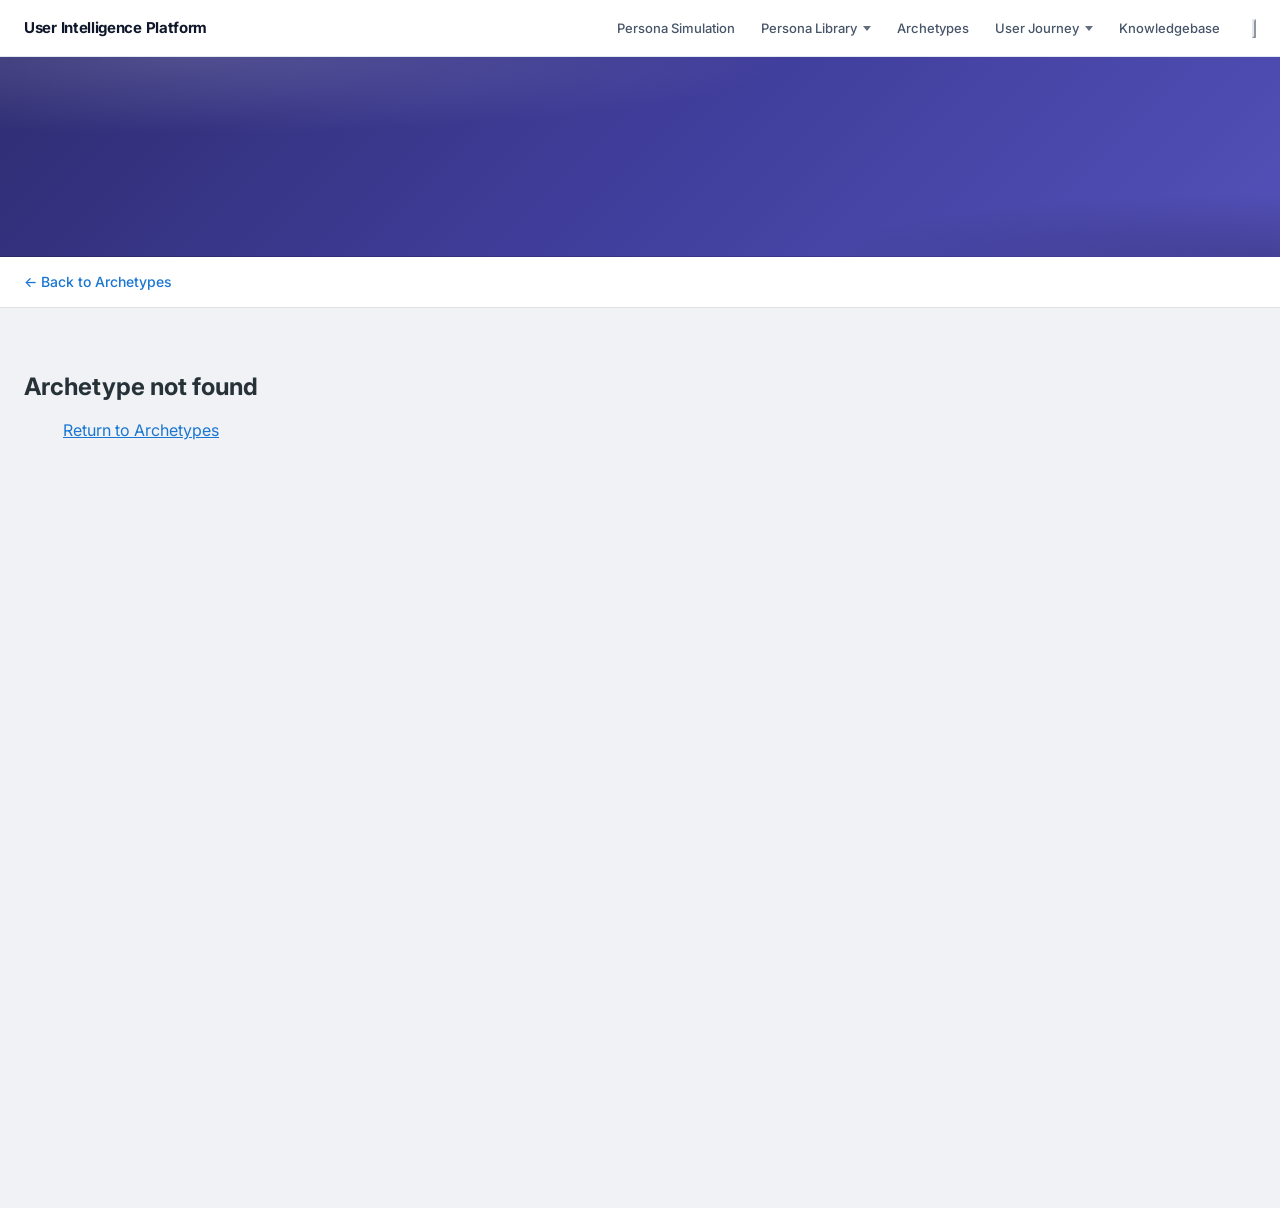
==== commit 16772107: "Sync site: archetypes, One Data pages, nav theme, exports - Expand archetypes role cards (Knowledge " ====
--- a/archetype.html
+++ b/archetype.html
@@ -1,11 +1,14 @@
 <!DOCTYPE html>
 <html lang="en">
 <head>
+  <script>try{var k="cif-theme";var t=localStorage.getItem(k);if(t!=="light"&&t!=="dark")t=matchMedia("(prefers-color-scheme: dark)").matches?"dark":"light";document.documentElement.setAttribute("data-theme",t);}catch(e){document.documentElement.setAttribute("data-theme","light");}</script>
   <meta charset="UTF-8">
   <meta name="viewport" content="width=device-width, initial-scale=1.0">
-  <title>Archetype — Persona Library</title>
+  <title>Archetype — User Intelligence Platform</title>
   <link rel="preconnect" href="https://fonts.googleapis.com">
   <link href="https://fonts.googleapis.com/css2?family=Inter:wght@400;500;600;700;800&display=swap" rel="stylesheet">
+  <link rel="stylesheet" href="uip-nav.css">
+  <link rel="stylesheet" href="uip-page.css">
   <style>
     *, *::before, *::after { box-sizing: border-box; margin: 0; padding: 0; }
     :root {
@@ -80,13 +83,46 @@
   </style>
 </head>
 <body>
+  <header class="uip-topbar" id="uip-global-nav">
+    <div class="uip-topbar-inner">
+      <a href="homepage.html" class="uip-brand">User Intelligence Platform</a>
+      <nav class="uip-nav-main" aria-label="Primary">
+        <a class="uip-nav-link" href="homepage.html#persona-simulation">Persona Simulation</a>
+        <div class="uip-nav-item has-dropdown">
+          <button type="button" class="uip-nav-dd-trigger" aria-expanded="false" aria-haspopup="true">Persona Library <span class="uip-caret" aria-hidden="true"></span></button>
+          <div class="uip-dropdown" role="menu">
+            <a href="onedata-personas.html" role="menuitem">One Data</a>
+            <a href="persona-library-tech-ecosystem.html" role="menuitem">Tech Ecosystem</a>
+          </div>
+        </div>
+        <a class="uip-nav-link" href="archetypes.html">Archetypes</a>
+        <div class="uip-nav-item has-dropdown">
+          <button type="button" class="uip-nav-dd-trigger" aria-expanded="false" aria-haspopup="true">User Journey <span class="uip-caret" aria-hidden="true"></span></button>
+          <div class="uip-dropdown" role="menu">
+            <a href="onedata-journey-maps.html" role="menuitem">One Data</a>
+            <a href="user-journey-tech-ecosystem.html" role="menuitem">Tech Ecosystem</a>
+          </div>
+        </div>
+        <a class="uip-nav-link" href="knowledgebase.html">Knowledgebase</a>
+      </nav>
+      <div class="uip-trailing">
+        <button type="button" class="theme-toggle uip-theme-btn" id="theme-toggle" title="Toggle light / dark theme">
+          <svg class="icon-moon" viewBox="0 0 24 24" aria-hidden="true"><path d="M21 12.79A9 9 0 1 1 11.21 3 7 7 0 0 0 21 12.79z"/></svg>
+          <svg class="icon-sun" viewBox="0 0 24 24" aria-hidden="true"><circle cx="12" cy="12" r="4"/><path d="M12 2v2M12 20v2M4.93 4.93l1.41 1.41M17.66 17.66l1.41 1.41M2 12h2M20 12h2M4.93 19.07l1.41-1.41M17.66 6.34l1.41-1.41"/></svg>
+        </button>
+      </div>
+    </div>
+  </header>
+
+  <section class="uip-page-hero uip-page-hero--blank" aria-hidden="true"></section>
+
   <div class="back-bar">
-    <a href="library.html">&larr; Back to Persona Library</a>
+    <a href="archetypes.html">&larr; Back to Archetypes</a>
   </div>
   <div class="page" id="page">
     <div class="not-found" id="notFound" style="display:none;">
       <h1>Archetype not found</h1>
-      <p><a href="library.html">Return to Persona Library</a></p>
+      <p><a href="archetypes.html">Return to Archetypes</a></p>
     </div>
     <div id="content" style="display:none; flex:1; width:100%;"></div>
   </div>
@@ -105,7 +141,7 @@
         document.getElementById('notFound').style.display = 'block';
         return;
       }
-      document.title = a.name + ' — ' + a.role + ' | Persona Library';
+      document.title = a.name + ' — ' + a.role + ' | User Intelligence Platform';
       const du = a.deviceUsage || { laptop: 50, desktop: 30, mobile: 20 };
       const total = (du.laptop || 0) + (du.desktop || 0) + (du.mobile || 0) || 100;
       const laptopPct = Math.round(((du.laptop || 0) / total) * 100);
@@ -192,5 +228,7 @@
       wrap.style.display = 'flex';
     })();
   </script>
+  <script src="site-theme.js"></script>
+  <script src="uip-nav.js"></script>
 </body>
 </html>
--- a/uip-nav.css
+++ b/uip-nav.css
@@ -0,0 +1,249 @@
+/* User Intelligence Platform — shared top navigation */
+
+.uip-topbar {
+  position: sticky;
+  top: 0;
+  z-index: 200;
+  background: rgba(255, 255, 255, 0.97);
+  border-bottom: 1px solid #e2e8f0;
+  backdrop-filter: blur(12px);
+}
+
+[data-theme="dark"] .uip-topbar {
+  background: rgba(15, 23, 42, 0.96);
+  border-bottom-color: #2d3d56;
+}
+
+.uip-topbar-inner {
+  max-width: 1280px;
+  margin: 0 auto;
+  padding: 0 24px;
+  min-height: 56px;
+  display: flex;
+  align-items: center;
+  justify-content: space-between;
+  gap: 20px;
+}
+
+.uip-brand {
+  font-weight: 700;
+  font-size: 15px;
+  letter-spacing: -0.02em;
+  color: #0f172a;
+  text-decoration: none;
+  white-space: nowrap;
+  flex-shrink: 0;
+}
+
+[data-theme="dark"] .uip-brand {
+  color: #f1f5f9;
+}
+
+.uip-nav-main {
+  display: flex;
+  align-items: center;
+  justify-content: flex-end;
+  gap: 2px;
+  flex: 1;
+  min-width: 0;
+  flex-wrap: nowrap;
+}
+
+.uip-nav-link {
+  font-size: 13px;
+  font-weight: 500;
+  color: #475569;
+  text-decoration: none;
+  padding: 8px 12px;
+  border-radius: 999px;
+  white-space: nowrap;
+  transition: background 0.15s ease, color 0.15s ease;
+}
+
+[data-theme="dark"] .uip-nav-link {
+  color: #94a3b8;
+}
+
+.uip-nav-link:hover {
+  background: #f1f5f9;
+  color: #0f172a;
+}
+
+[data-theme="dark"] .uip-nav-link:hover {
+  background: #1e293b;
+  color: #e2e8f0;
+}
+
+.uip-nav-link[aria-current="page"] {
+  background: rgba(63, 61, 153, 0.14);
+  color: #3f3d99;
+  font-weight: 600;
+}
+
+[data-theme="dark"] .uip-nav-link[aria-current="page"] {
+  background: rgba(129, 140, 248, 0.18);
+  color: #c7d2fe;
+}
+
+.uip-nav-item {
+  position: relative;
+}
+
+.uip-nav-dd-trigger {
+  display: inline-flex;
+  align-items: center;
+  gap: 6px;
+  font-family: inherit;
+  font-size: 13px;
+  font-weight: 500;
+  color: #475569;
+  padding: 8px 12px;
+  border: none;
+  border-radius: 999px;
+  background: transparent;
+  cursor: pointer;
+  white-space: nowrap;
+  transition: background 0.15s ease, color 0.15s ease;
+}
+
+[data-theme="dark"] .uip-nav-dd-trigger {
+  color: #94a3b8;
+}
+
+.uip-nav-dd-trigger:hover,
+.uip-nav-item.is-open .uip-nav-dd-trigger {
+  background: #f1f5f9;
+  color: #0f172a;
+}
+
+[data-theme="dark"] .uip-nav-dd-trigger:hover,
+[data-theme="dark"] .uip-nav-item.is-open .uip-nav-dd-trigger {
+  background: #1e293b;
+  color: #e2e8f0;
+}
+
+.uip-caret {
+  width: 0;
+  height: 0;
+  border-left: 4px solid transparent;
+  border-right: 4px solid transparent;
+  border-top: 5px solid currentColor;
+  margin-top: 2px;
+  opacity: 0.85;
+}
+
+.uip-dropdown {
+  position: absolute;
+  top: calc(100% + 6px);
+  right: 0;
+  min-width: 220px;
+  padding: 8px;
+  background: #ffffff;
+  border: 1px solid #e2e8f0;
+  border-radius: 12px;
+  box-shadow: 0 10px 40px rgba(15, 23, 42, 0.12);
+  opacity: 0;
+  visibility: hidden;
+  transform: translateY(-6px);
+  transition: opacity 0.15s ease, transform 0.15s ease, visibility 0.15s;
+}
+
+[data-theme="dark"] .uip-dropdown {
+  background: #141c2b;
+  border-color: #2d3d56;
+  box-shadow: 0 12px 40px rgba(0, 0, 0, 0.45);
+}
+
+.uip-nav-item.has-dropdown:hover .uip-dropdown,
+.uip-nav-item.has-dropdown:focus-within .uip-dropdown,
+.uip-nav-item.has-dropdown.is-open .uip-dropdown {
+  opacity: 1;
+  visibility: visible;
+  transform: translateY(0);
+}
+
+.uip-dropdown a {
+  display: block;
+  padding: 10px 14px;
+  font-size: 13px;
+  font-weight: 500;
+  color: #0f172a;
+  text-decoration: none;
+  border-radius: 8px;
+  transition: background 0.12s ease;
+}
+
+[data-theme="dark"] .uip-dropdown a {
+  color: #e2e8f0;
+}
+
+.uip-dropdown a:hover {
+  background: #f1f5f9;
+}
+
+[data-theme="dark"] .uip-dropdown a:hover {
+  background: #1e293b;
+}
+
+.uip-trailing {
+  display: flex;
+  align-items: center;
+  gap: 8px;
+  flex-shrink: 0;
+}
+
+.uip-trailing .theme-toggle {
+  color: #475569;
+  border-color: #e2e8f0;
+}
+
+[data-theme="dark"] .uip-trailing .theme-toggle {
+  color: #94a3b8;
+  border-color: #334155;
+}
+
+.uip-theme-btn.theme-toggle {
+  margin-left: 0;
+}
+
+.uip-theme-btn.theme-toggle svg {
+  stroke: currentColor;
+  fill: none;
+  stroke-width: 2;
+  stroke-linecap: round;
+  stroke-linejoin: round;
+}
+
+.uip-theme-btn .icon-sun {
+  display: none;
+}
+
+[data-theme="dark"] .uip-theme-btn .icon-moon {
+  display: none;
+}
+
+[data-theme="dark"] .uip-theme-btn .icon-sun {
+  display: block;
+}
+
+@media (max-width: 900px) {
+  .uip-topbar-inner {
+    flex-wrap: wrap;
+    padding-top: 10px;
+    padding-bottom: 10px;
+  }
+
+  .uip-nav-main {
+    order: 3;
+    width: 100%;
+    justify-content: flex-start;
+    overflow-x: auto;
+    padding-bottom: 4px;
+    -webkit-overflow-scrolling: touch;
+  }
+
+  .uip-trailing {
+    order: 2;
+    margin-left: auto;
+  }
+}
--- a/uip-page.css
+++ b/uip-page.css
@@ -0,0 +1,99 @@
+/* User Intelligence Platform — shared page chrome (brand hero band) */
+
+:root {
+  --uip-brand: #3f3d99;
+  --uip-brand-deep: #2f2d72;
+  --uip-brand-light: #5350b8;
+  --uip-hero-min-h: 200px;
+  --uip-hero-gradient: linear-gradient(
+    135deg,
+    var(--uip-brand-deep) 0%,
+    var(--uip-brand) 48%,
+    var(--uip-brand-light) 100%
+  );
+}
+
+[data-theme="dark"] {
+  --uip-brand-deep: #1c1a3d;
+  --uip-brand: #353370;
+  --uip-brand-light: #4a47a3;
+}
+
+.uip-page-hero {
+  position: relative;
+  min-height: var(--uip-hero-min-h);
+  padding: 2.25rem 1.5rem;
+  background: var(--uip-hero-gradient);
+  border-bottom: 1px solid rgba(0, 0, 0, 0.12);
+  display: flex;
+  align-items: center;
+  justify-content: center;
+  overflow: hidden;
+}
+
+.uip-page-hero::before {
+  content: "";
+  position: absolute;
+  inset: 0;
+  background: radial-gradient(ellipse 85% 70% at 15% 0%, rgba(255, 255, 255, 0.14) 0%, transparent 55%),
+    radial-gradient(ellipse 70% 60% at 100% 100%, rgba(0, 0, 0, 0.18) 0%, transparent 52%);
+  pointer-events: none;
+}
+
+[data-theme="dark"] .uip-page-hero {
+  border-bottom-color: rgba(255, 255, 255, 0.08);
+}
+
+.uip-page-hero__inner {
+  position: relative;
+  z-index: 1;
+  max-width: 52rem;
+  margin: 0 auto;
+  text-align: center;
+}
+
+.uip-page-hero__eyebrow {
+  font-size: 0.6875rem;
+  font-weight: 600;
+  text-transform: uppercase;
+  letter-spacing: 0.14em;
+  color: rgba(255, 255, 255, 0.78);
+  margin-bottom: 0.35rem;
+}
+
+.uip-page-hero__title {
+  font-size: clamp(1.5rem, 4vw, 2rem);
+  font-weight: 800;
+  color: #fff;
+  letter-spacing: -0.03em;
+  line-height: 1.2;
+}
+
+.uip-page-hero__lede {
+  margin-top: 0.5rem;
+  font-size: 0.9375rem;
+  color: rgba(255, 255, 255, 0.9);
+  line-height: 1.55;
+  max-width: 38rem;
+  margin-left: auto;
+  margin-right: auto;
+}
+
+.uip-page-hero__badge {
+  display: inline-block;
+  font-size: 0.6875rem;
+  font-weight: 600;
+  letter-spacing: 0.08em;
+  text-transform: uppercase;
+  color: rgba(255, 255, 255, 0.92);
+  background: rgba(255, 255, 255, 0.12);
+  padding: 0.35rem 0.85rem;
+  border-radius: 999px;
+  margin-bottom: 0.65rem;
+}
+
+/* Decorative band only — keeps height aligned with other pages */
+.uip-page-hero--blank {
+  min-height: var(--uip-hero-min-h);
+  padding: 0;
+}
